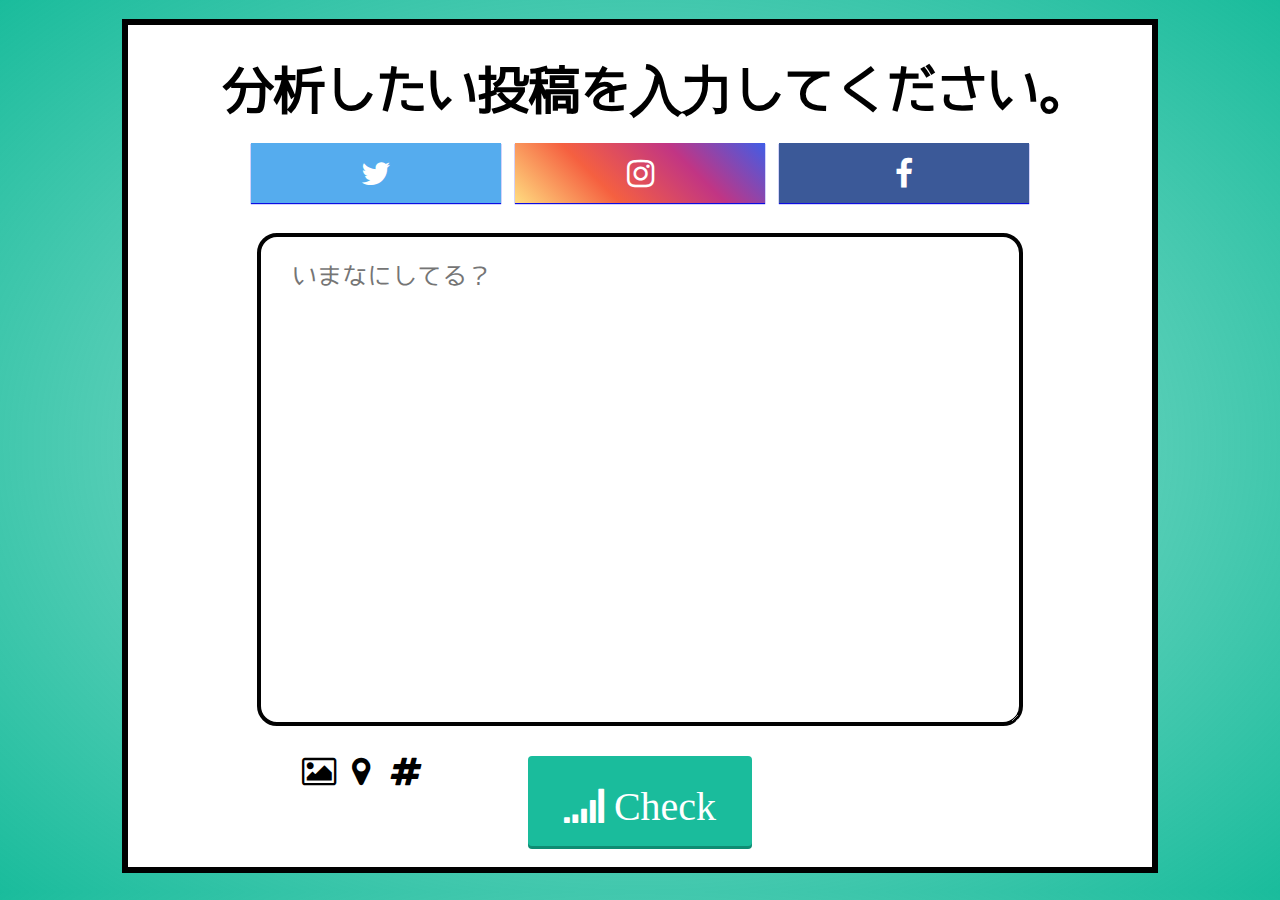
==== input_form.html @ 69438209 "first commit" ====
<!DOCTYPE html>
<html lang="ja">
<head>
    <meta charset="UTF-8">
    <title>SNS投稿チェッカー</title>
    <link rel="stylesheet" href="./css/style_input.css"> 
    <script src="//ajax.googleapis.com/ajax/libs/jquery/3.2.1/jquery.min.js"></script>
    <script src="./js/jquery-3.2.1.min.js"></script>  
    <link href="./css/data_text_css.css" rel="stylesheet" />
    <link href="http://netdna.bootstrapcdn.com/font-awesome/4.7.0/css/font-awesome.css" rel="stylesheet"> 
     <style type="text/css">
 <!--
        .login {letter-spacing: 2px;}
         a   { text-decoration:none;}
 -->
 </style>   
    <script>
        $('#fa-picture').click(function(){
            $('#img_upload_image').css('color', '#fff');
        });
    </script>         
</head>
<body>
    <div class="back"></div> 
    <div class="input">
       <h1>
           分析したい投稿を入力してください。
       </h1>    
                <div class="sns_icons">
                    <a class="btn twitter-btn" href="./index.html">
                        <i class="fa fa-twitter fa-2x" aria-hidden="true"></i>
                    </a>

                    <a class="btn instagram-btn" href="./index.html">
                        <i class="fa fa-instagram fa-2x" aria-hidden="true"></i>
                    </a>


                    <a class="btn facebook-btn" href="./index.html">
                        <i class="fa fa-facebook fa-2x" aria-hidden="true"></i>                      
                    </a> 
                    
                    <div class="from-sankaku">
                        
                        
                    </div>
        <textarea class="form" id="form" rows="10" cols="14" placeholder="いまなにしてる？"></textarea>

        <!--<ul class="uploads">
           <li>-->
           <div id="img_uploading">
            <form action="POST">
              <div id="img_upload">
                <i class="fa fa-picture-o fa-2x" aria-hidden="true" id="img_upload">
                <input type="file" id="img_upload_form">
                </i>
              </div>
            </form>  
            </div>
           <!--</li> 
           <li>     -->              
            <form>
               <div id="location_upload">
                <i class="fa fa-map-marker fa-2x" aria-hidden="true"></i>
                </div>
            </form>
           <!--</li>            
        </ul>-->  
            <form>
               <div id="hash_upload">
                <i class="fa fa-hashtag fa-2x" aria-hidden="true"></i>
                </div>
            </form>        
        <a class="check-btn" id = "check-btn" href="./loading.html">
         <p><i class="fa fa-signal fa-2x" aria-hidden="true"> Check</i></p>
        </a>
        </div>    
  
    </div>
       
</body>
</html>
---- css/style_input.css ----
*{
    margin: 0;
    padding: 0;
}

@font-face {
	font-family: 'FlopDesignFONT';
	src: url('./font/FlopDesignFONT.woff') format('woff');
}

body{
    margin-top: 1.5%;
    margin-bottom: 1.5%;    
    background: -moz-radial-gradient(center, ellipse cover, rgba(26,188,156,0.42) 0%, rgba(26,188,156,0.79) 64%, rgba(26,188,156,1) 100%); /* FF3.6-15 */
    background: -webkit-radial-gradient(center, ellipse cover, rgba(26,188,156,0.42) 0%,rgba(26,188,156,0.79) 64%,rgba(26,188,156,1) 100%); /* Chrome10-25,Safari5.1-6 */
    background: radial-gradient(ellipse at center, rgba(26,188,156,0.42) 0%,rgba(26,188,156,0.79) 64%,rgba(26,188,156,1) 100%); /* W3C, IE10+, FF16+, Chrome26+, Opera12+, Safari7+ */
    filter: progid:DXImageTransform.Microsoft.gradient( startColorstr='#6b1abc9c', endColorstr='#1abc9c',GradientType=1 ); /* IE6-9 fallback on horizontal gradient */
}

.input{
    text-align: center;   
    margin: 0 auto;
    width: 80%;
    background-color: #fff;
    border: 6px solid;    
}

.input h1{
    padding-left: 3%;
    letter-spacing: -2px;
    font-family: "FlopDesignFONT";   
    margin-top: 3%;
    font-size: 330%;
}

/*ボタン*/

.btn{
    margin: 5px;
    margin-top: 15px;
    margin-bottom: 20px;    
    display: inline-block;
    width: 250px;
    height: 60px;
    box-shadow: 0 1px 1px 0 rgba(128,128,128,0.1), 0 1px 1px 0 ;
}

.btn:hover {
    opacity: 0.85;
    box-shadow: 0 3px 3px 0 rgba(128,128,128,0.1), 0 3px 3px 0;  
}


/*ボタン*/
.twitter-btn{
    background-color:#55acee;
}

.instagram-btn{
    z-index: 10;    
    /* Permalink - use to edit and share this gradient: http://colorzilla.com/gradient-editor/#ffdc80+0,f56040+34,c13584+68,405de6+100 */
    background: #ffdc80; /* Old browsers */
    background: -moz-linear-gradient(45deg, #ffdc80 0%, #f56040 34%, #c13584 68%, #405de6 100%); /* FF3.6-15 */
    background: -webkit-linear-gradient(45deg, #ffdc80 0%,#f56040 34%,#c13584 68%,#405de6 100%); /* Chrome10-25,Safari5.1-6 */
    background: linear-gradient(45deg, #ffdc80 0%,#f56040 34%,#c13584 68%,#405de6 100%); /* W3C, IE10+, FF16+, Chrome26+, Opera12+, Safari7+ */
    filter: progid:DXImageTransform.Microsoft.gradient( startColorstr='#ffdc80', endColorstr='#405de6',GradientType=1 ); /* IE6-9 fallback on horizontal gradient */
}

.facebook-btn{  
    background-color:#3B5998;
}

.fa-twitter, .fa-instagram, .fa-facebook{ 
    padding-top: 15px;  
    color: #fff;
}

/*ボタン内文字*/
p{    
    font-family: "FlopDesignFONT";       
    color: #fff;    
    font-size: 20px;
    text-decoration: none;
    padding-top:15px;
}


/*フォーム*/
.form {
    position: relative;
    font-family: "FlopDesignFONT";       
    margin-top: 3%;    
    display: block;
    height: 1%;
    padding: 1%;
    padding-top: 2.4%;
    padding-left: 3%;    
    font-size: 25px;
    color: #020202;
    margin: 0 auto; 
    margin-top: 1%;
    height: 450px;    
    width: 70%;

    background-color: #ffffff;
    border-radius: 20px;
    border: 4px solid;
}

.from-sankaku {
    content: ' ';
    height: 0;
    position: absolute;
    width: 0;
    border: 30px solid transparent;
    border-bottom-color: #333;
    top: 25%;
    right: 29.5%; 
}   
.from-sankaku:after {
    background-color:#fff;
}   


/*checkボタン*/
.fa-signal {
    margin-bottom: 2%;    
	display: inline-block;
	width: 20%;
	height: 50px;
	box-shadow: 0 3px 0 #0e8c73;    
	outline: none;
    padding:10px;
    margin-top: 1.5%;
	background-color: #1abc9c;
	border-radius: 4px;
	color: #fff;
    
    font-size: 33px;
	text-align: center;
	text-decoration: none;    
	line-height: 52px;
   
}
.fa-signal:hover {
	background-color: #31c8aa;
	box-shadow: 0 3px 0 #23a188;
}
.fa-signal:active {
	top: 3px;
	box-shadow: none;
}

.fa-signal{
    text-align: center;
    padding-top:30px;
}

.check-btn{
    text-align: center;    
    margin: 0 auto;    
}

.check-btn p{
     font-family: "FlopDesignFONT";   
}

/*アップロード系統*/
.uploads{
    width: 400px;
    position: absolute;
    list-style-type: none; 
    float: left;
    overflow: hidden;
    top: 91%;    
    left: 22%;
}

#img_uploading{    
    position: absolute;
    width: 100px;
    left: 21%;
    top: 84%;
}

/*画像アップロード*/
#img_upload {
  position: relative;

/*top: -24px;
  left: 10%;
*/    
}
#img_upload_image {
  position: absolute;
  top: 0;
  left: 0;
}
#img_upload_form{
  position: absolute;
  top: 0;
  right: 0;
  height: 30px;
  filter: alpha(opacity = 0); /* for IE6, IE7 */
  opacity: 0;
  z-index: 1;
  cursor: pointer;
}

/*現在位置アップロード*/
#location_upload {
    position: absolute;
    left: 27.5%;
    top: 84%;    

/*    
  margin-top: -7.1%;
  margin-left: -50%;   
*/    
}

#hash_upload {
    position: absolute;
    left: 30.5%;
    top: 84%;    

/*    
  margin-top: -7.1%;
  margin-left: -50%;   
*/    
}
---- css/data_text_css.css ----
.pace {
  -webkit-pointer-events: none;
  pointer-events: none;

  -webkit-user-select: none;
  -moz-user-select: none;
  user-select: none;

  -webkit-box-sizing: border-box;
  -moz-box-sizing: border-box;
  -ms-box-sizing: border-box;
  -o-box-sizing: border-box;
  box-sizing: border-box;

  -webkit-border-radius: 10px;
  -moz-border-radius: 10px;
  border-radius: 10px;

  -webkit-background-clip: padding-box;
  -moz-background-clip: padding;
  background-clip: padding-box;

  z-index: 2000;
  position: fixed;
  margin: auto;
  top: 24px;
  left: 0;
  right: 0;
  bottom: 0;
  width: 600px;
  height: 50px;
  overflow: hidden;
}

.pace .pace-progress {
  -webkit-box-sizing: border-box;
  -moz-box-sizing: border-box;
  -ms-box-sizing: border-box;
  -o-box-sizing: border-box;
  box-sizing: border-box;

  -webkit-border-radius: 4px;
  -moz-border-radius: 4px;
  border-radius: 4px;

  -webkit-background-clip: padding-box;
  -moz-background-clip: padding;
  background-clip: padding-box;

  -webkit-transform: translate3d(0, 0, 0);
  transform: translate3d(0, 0, 0);

  display: block;
  position: absolute;
  right: 100%;
  margin-right: -7px;
  width: 93%;
  top: 7px;
  height: 14px;
  font-size: 12px;
  background: #29d;
  color: #29d;
  line-height: 60px;
  font-weight: bold;
  font-family: Helvetica, Arial, "Lucida Grande", sans-serif;

  -webkit-box-shadow: 120px 0 #fff, 240px 0 #fff;
  -ms-box-shadow: 120px 0 #fff, 240px 0 #fff;
  box-shadow: 120px 0 #fff, 240px 0 #fff;
}

.pace .pace-progress:after {
  content: attr(data-progress-text);
  display: inline-block;
  position: fixed;
  width: 45px;
  text-align: right;
  right: 0;
  padding-right: 16px;
  top: 4px;
}

.pace .pace-progress[data-progress-text="0%"]:after { right: -200px }
.pace .pace-progress[data-progress-text="1%"]:after { right: -198.14px }
.pace .pace-progress[data-progress-text="2%"]:after { right: -196.28px }
.pace .pace-progress[data-progress-text="3%"]:after { right: -194.42px }
.pace .pace-progress[data-progress-text="4%"]:after { right: -192.56px }
.pace .pace-progress[data-progress-text="5%"]:after { right: -190.7px }
.pace .pace-progress[data-progress-text="6%"]:after { right: -188.84px }
.pace .pace-progress[data-progress-text="7%"]:after { right: -186.98px }
.pace .pace-progress[data-progress-text="8%"]:after { right: -185.12px }
.pace .pace-progress[data-progress-text="9%"]:after { right: -183.26px }
.pace .pace-progress[data-progress-text="10%"]:after { right: -181.4px }
.pace .pace-progress[data-progress-text="11%"]:after { right: -179.54px }
.pace .pace-progress[data-progress-text="12%"]:after { right: -177.68px }
.pace .pace-progress[data-progress-text="13%"]:after { right: -175.82px }
.pace .pace-progress[data-progress-text="14%"]:after { right: -173.96px }
.pace .pace-progress[data-progress-text="15%"]:after { right: -172.1px }
.pace .pace-progress[data-progress-text="16%"]:after { right: -170.24px }
.pace .pace-progress[data-progress-text="17%"]:after { right: -168.38px }
.pace .pace-progress[data-progress-text="18%"]:after { right: -166.52px }
.pace .pace-progress[data-progress-text="19%"]:after { right: -164.66px }
.pace .pace-progress[data-progress-text="20%"]:after { right: -162.8px }
.pace .pace-progress[data-progress-text="21%"]:after { right: -160.94px }
.pace .pace-progress[data-progress-text="22%"]:after { right: -159.08px }
.pace .pace-progress[data-progress-text="23%"]:after { right: -157.22px }
.pace .pace-progress[data-progress-text="24%"]:after { right: -155.36px }
.pace .pace-progress[data-progress-text="25%"]:after { right: -153.5px }
.pace .pace-progress[data-progress-text="26%"]:after { right: -151.64px }
.pace .pace-progress[data-progress-text="27%"]:after { right: -149.78px }
.pace .pace-progress[data-progress-text="28%"]:after { right: -147.92px }
.pace .pace-progress[data-progress-text="29%"]:after { right: -146.06px }
.pace .pace-progress[data-progress-text="30%"]:after { right: -144.2px }
.pace .pace-progress[data-progress-text="31%"]:after { right: -142.34px }
.pace .pace-progress[data-progress-text="32%"]:after { right: -140.48px }
.pace .pace-progress[data-progress-text="33%"]:after { right: -138.62px }
.pace .pace-progress[data-progress-text="34%"]:after { right: -136.76px }
.pace .pace-progress[data-progress-text="35%"]:after { right: -134.9px }
.pace .pace-progress[data-progress-text="36%"]:after { right: -133.04px }
.pace .pace-progress[data-progress-text="37%"]:after { right: -131.18px }
.pace .pace-progress[data-progress-text="38%"]:after { right: -129.32px }
.pace .pace-progress[data-progress-text="39%"]:after { right: -127.46px }
.pace .pace-progress[data-progress-text="40%"]:after { right: -125.6px }
.pace .pace-progress[data-progress-text="41%"]:after { right: -123.74px }
.pace .pace-progress[data-progress-text="42%"]:after { right: -121.88px }
.pace .pace-progress[data-progress-text="43%"]:after { right: -120.02px }
.pace .pace-progress[data-progress-text="44%"]:after { right: -118.16px }
.pace .pace-progress[data-progress-text="45%"]:after { right: -116.3px }
.pace .pace-progress[data-progress-text="46%"]:after { right: -114.44px }
.pace .pace-progress[data-progress-text="47%"]:after { right: -112.58px }
.pace .pace-progress[data-progress-text="48%"]:after { right: -110.72px }
.pace .pace-progress[data-progress-text="49%"]:after { right: -108.86px }
.pace .pace-progress[data-progress-text="50%"]:after { right: -107px }
.pace .pace-progress[data-progress-text="51%"]:after { right: -105.14px }
.pace .pace-progress[data-progress-text="52%"]:after { right: -103.28px }
.pace .pace-progress[data-progress-text="53%"]:after { right: -101.42px }
.pace .pace-progress[data-progress-text="54%"]:after { right: -99.56px }
.pace .pace-progress[data-progress-text="55%"]:after { right: -97.7px }
.pace .pace-progress[data-progress-text="56%"]:after { right: -95.84px }
.pace .pace-progress[data-progress-text="57%"]:after { right: -93.98px }
.pace .pace-progress[data-progress-text="58%"]:after { right: -92.12px }
.pace .pace-progress[data-progress-text="59%"]:after { right: -90.26px }
.pace .pace-progress[data-progress-text="60%"]:after { right: -88.4px }
.pace .pace-progress[data-progress-text="61%"]:after { right: -86.53999999999999px }
.pace .pace-progress[data-progress-text="62%"]:after { right: -84.68px }
.pace .pace-progress[data-progress-text="63%"]:after { right: -82.82px }
.pace .pace-progress[data-progress-text="64%"]:after { right: -80.96000000000001px }
.pace .pace-progress[data-progress-text="65%"]:after { right: -79.1px }
.pace .pace-progress[data-progress-text="66%"]:after { right: -77.24px }
.pace .pace-progress[data-progress-text="67%"]:after { right: -75.38px }
.pace .pace-progress[data-progress-text="68%"]:after { right: -73.52px }
.pace .pace-progress[data-progress-text="69%"]:after { right: -71.66px }
.pace .pace-progress[data-progress-text="70%"]:after { right: -69.8px }
.pace .pace-progress[data-progress-text="71%"]:after { right: -67.94px }
.pace .pace-progress[data-progress-text="72%"]:after { right: -66.08px }
.pace .pace-progress[data-progress-text="73%"]:after { right: -64.22px }
.pace .pace-progress[data-progress-text="74%"]:after { right: -62.36px }
.pace .pace-progress[data-progress-text="75%"]:after { right: -60.5px }
.pace .pace-progress[data-progress-text="76%"]:after { right: -58.64px }
.pace .pace-progress[data-progress-text="77%"]:after { right: -56.78px }
.pace .pace-progress[data-progress-text="78%"]:after { right: -54.92px }
.pace .pace-progress[data-progress-text="79%"]:after { right: -53.06px }
.pace .pace-progress[data-progress-text="80%"]:after { right: -51.2px }
.pace .pace-progress[data-progress-text="81%"]:after { right: -49.34px }
.pace .pace-progress[data-progress-text="82%"]:after { right: -47.480000000000004px }
.pace .pace-progress[data-progress-text="83%"]:after { right: -45.62px }
.pace .pace-progress[data-progress-text="84%"]:after { right: -43.76px }
.pace .pace-progress[data-progress-text="85%"]:after { right: -41.9px }
.pace .pace-progress[data-progress-text="86%"]:after { right: -40.04px }
.pace .pace-progress[data-progress-text="87%"]:after { right: -38.18px }
.pace .pace-progress[data-progress-text="88%"]:after { right: -36.32px }
.pace .pace-progress[data-progress-text="89%"]:after { right: -34.46px }
.pace .pace-progress[data-progress-text="90%"]:after { right: -32.6px }
.pace .pace-progress[data-progress-text="91%"]:after { right: -30.740000000000002px }
.pace .pace-progress[data-progress-text="92%"]:after { right: -28.880000000000003px }
.pace .pace-progress[data-progress-text="93%"]:after { right: -27.02px }
.pace .pace-progress[data-progress-text="94%"]:after { right: -25.16px }
.pace .pace-progress[data-progress-text="95%"]:after { right: -23.3px }
.pace .pace-progress[data-progress-text="96%"]:after { right: -21.439999999999998px }
.pace .pace-progress[data-progress-text="97%"]:after { right: -19.58px }
.pace .pace-progress[data-progress-text="98%"]:after { right: -17.72px }
.pace .pace-progress[data-progress-text="99%"]:after { right: -15.86px }
.pace .pace-progress[data-progress-text="100%"]:after { right: -14px }


.pace .pace-activity {
  position: absolute;
  width: 100%;
  height: 28px;
  z-index: 2001;
  box-shadow: inset 0 0 0 2px #29d, inset 0 0 0 7px #FFF;
  border-radius: 10px;
}

.pace.pace-inactive {
  display: none;
}
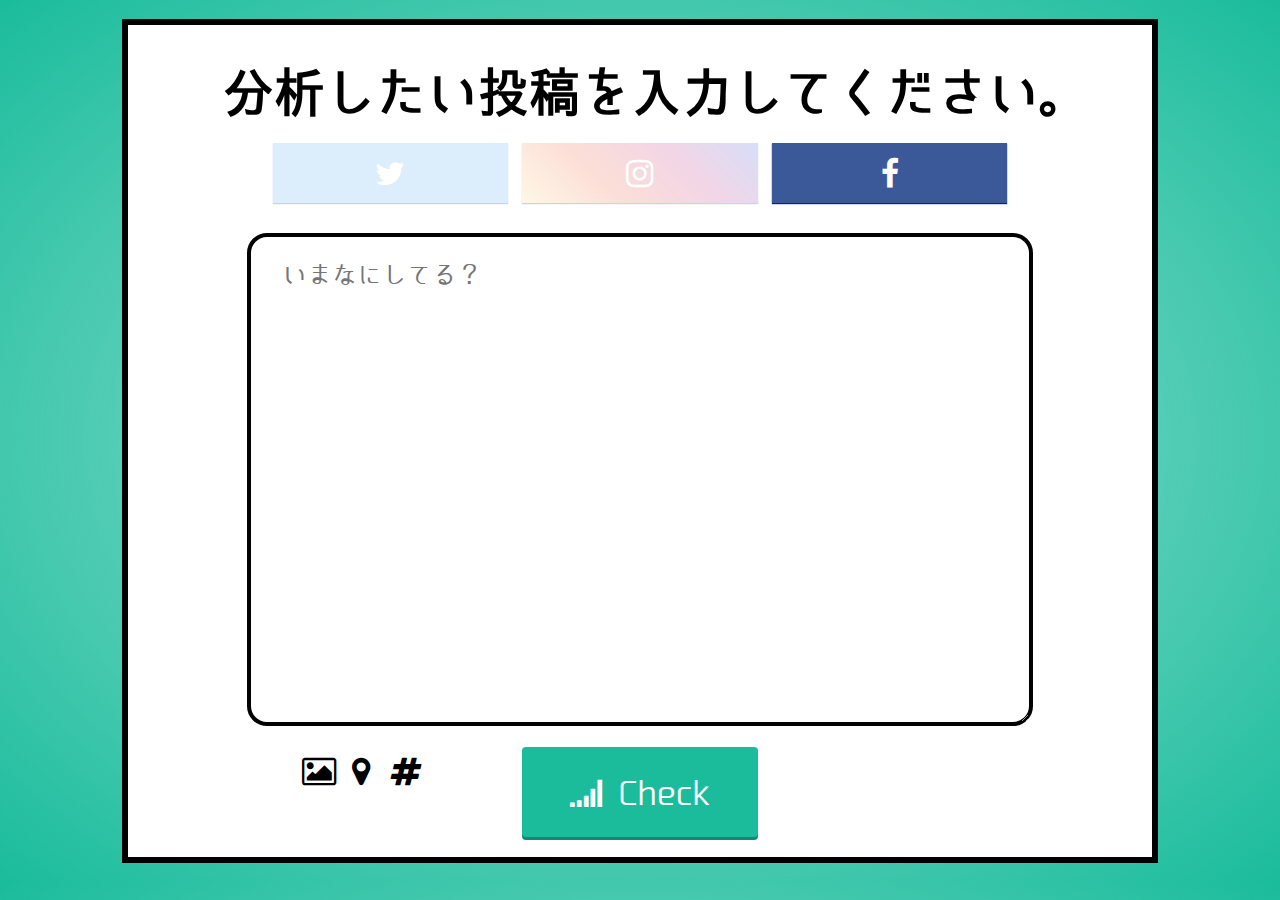
==== commit 81b303b5: "first commit" ====
--- a/input_form.html
+++ b/input_form.html
@@ -1,82 +1,84 @@
 <!DOCTYPE html>
 <html lang="ja">
+
 <head>
     <meta charset="UTF-8">
-    <title>SNS投稿チェッカー</title>
-    <link rel="stylesheet" href="./css/style_input.css"> 
+    <title>いいね!リーダー</title>
+    <link rel="stylesheet" href="./css/style_input.css">
     <script src="//ajax.googleapis.com/ajax/libs/jquery/3.2.1/jquery.min.js"></script>
-    <script src="./js/jquery-3.2.1.min.js"></script>  
+    <script src="./js/jquery-3.2.1.min.js"></script>
+    <script src="./js/tab.js"></script>
     <link href="./css/data_text_css.css" rel="stylesheet" />
-    <link href="http://netdna.bootstrapcdn.com/font-awesome/4.7.0/css/font-awesome.css" rel="stylesheet"> 
-     <style type="text/css">
- <!--
-        .login {letter-spacing: 2px;}
-         a   { text-decoration:none;}
- -->
- </style>   
-    <script>
-        $('#fa-picture').click(function(){
-            $('#img_upload_image').css('color', '#fff');
-        });
-    </script>         
+    <link href="https://netdna.bootstrapcdn.com/font-awesome/4.7.0/css/font-awesome.css" rel="stylesheet">
+    <style type="text/css">
+        <!-- a {
+            text-decoration: none;
+        }
+        
+        -->
+    </style>
 </head>
+
 <body>
-    <div class="back"></div> 
+    <div class="back"></div>
     <div class="input">
-       <h1>
-           分析したい投稿を入力してください。
-       </h1>    
-                <div class="sns_icons">
-                    <a class="btn twitter-btn" href="./index.html">
-                        <i class="fa fa-twitter fa-2x" aria-hidden="true"></i>
-                    </a>
+        <h1>
+            分析したい投稿を入力してください。
+        </h1>
+        <div class="sns_icons">
+            <a class="btn twitter-btn btn1" href="#" data-page="1">
+                <i class="fa fa-twitter fa-2x" aria-hidden="true"></i>
+            </a>
 
-                    <a class="btn instagram-btn" href="./index.html">
-                        <i class="fa fa-instagram fa-2x" aria-hidden="true"></i>
-                    </a>
+            <a class="btn instagram-btn btn2" href="#" data-page="2">
+                <i class="fa fa-instagram fa-2x" aria-hidden="true"></i>
+            </a>
+
+            <a class="btn facebook-btn btn3" href="#" data-page="3">
+                <i class="fa fa-facebook fa-2x" aria-hidden="true"></i>
+            </a>
+
+            <div class="from-sankaku">
 
 
-                    <a class="btn facebook-btn" href="./index.html">
-                        <i class="fa fa-facebook fa-2x" aria-hidden="true"></i>                      
-                    </a> 
-                    
-                    <div class="from-sankaku">
-                        
-                        
-                    </div>
-        <textarea class="form" id="form" rows="10" cols="14" placeholder="いまなにしてる？"></textarea>
+            </div>
 
-        <!--<ul class="uploads">
+            <textarea class="form tab-page tab1" id="form" rows="10" cols="14" placeholder="いまなにしてる？"></textarea>
+            <textarea class="form tab-page tab2" id="form" rows="10" cols="14" placeholder="キャプションを入力..."></textarea>
+            <textarea class="form tab-page tab3" id="form" rows="10" cols="14" placeholder="今なにしてる?"></textarea>
+
+            <!--<ul class="uploads">
            <li>-->
-           <div id="img_uploading">
-            <form action="POST">
-              <div id="img_upload">
-                <i class="fa fa-picture-o fa-2x" aria-hidden="true" id="img_upload">
+            <div id="img_uploading">
+                <form action="POST">
+                    <div id="img_upload">
+                        <i class="fa fa-picture-o fa-2x" aria-hidden="true" id="img_upload">
                 <input type="file" id="img_upload_form">
                 </i>
-              </div>
-            </form>  
+                    </div>
+                </form>
             </div>
-           <!--</li> 
-           <li>     -->              
+            <!--</li> 
+           <li>     -->
             <form>
-               <div id="location_upload">
-                <i class="fa fa-map-marker fa-2x" aria-hidden="true"></i>
+                <div id="location_upload">
+                    <i class="fa fa-map-marker fa-2x" aria-hidden="true"></i>
                 </div>
             </form>
-           <!--</li>            
-        </ul>-->  
+            <!--</li>            
+        </ul>-->
             <form>
-               <div id="hash_upload">
-                <i class="fa fa-hashtag fa-2x" aria-hidden="true"></i>
+                <div id="hash_upload">
+                    <i class="fa fa-hashtag fa-2x tab3" aria-hidden="true"></i>
                 </div>
-            </form>        
-        <a class="check-btn" id = "check-btn" href="./loading.html">
-         <p><i class="fa fa-signal fa-2x" aria-hidden="true"> Check</i></p>
-        </a>
-        </div>    
-  
+            </form>
+            <a class="check-btn" id="check-btn" href="./loading.html">
+                <i class="fa fa-signal fa-2x" aria-hidden="true"><span class="check"> Check</span></i>
+            </a>
+        </div>
+
     </div>
-       
+
 </body>
+
 </html>--- a/css/style_input.css
+++ b/css/style_input.css
@@ -5,7 +5,7 @@
 
 @font-face {
 	font-family: 'FlopDesignFONT';
-	src: url('./font/FlopDesignFONT.woff') format('woff');
+	src: url('./font/03SmartFontUI.woff') format('woff');
 }
 
 body{
@@ -29,7 +29,7 @@
     padding-left: 3%;
     letter-spacing: -2px;
     font-family: "FlopDesignFONT";   
-    margin-top: 3%;
+    margin-top: 4%;
     font-size: 330%;
 }
 
@@ -37,19 +37,19 @@
 
 .btn{
     margin: 5px;
-    margin-top: 15px;
+    margin-top: 25px;
     margin-bottom: 20px;    
     display: inline-block;
-    width: 250px;
+    width: 23%;
     height: 60px;
     box-shadow: 0 1px 1px 0 rgba(128,128,128,0.1), 0 1px 1px 0 ;
+    opacity: 0.2;
 }
 
 .btn:hover {
     opacity: 0.85;
     box-shadow: 0 3px 3px 0 rgba(128,128,128,0.1), 0 3px 3px 0;  
 }
-
 
 /*ボタン*/
 .twitter-btn{
@@ -67,7 +67,8 @@
 }
 
 .facebook-btn{  
-    background-color:#3B5998;
+    background-color: #3B5998;
+    opacity: 1;    
 }
 
 .fa-twitter, .fa-instagram, .fa-facebook{ 
@@ -89,12 +90,12 @@
 .form {
     position: relative;
     font-family: "FlopDesignFONT";       
-    margin-top: 3%;    
     display: block;
     height: 1%;
     padding: 1%;
     padding-top: 2.4%;
     padding-left: 3%;    
+    padding-right: 3%;        
     font-size: 25px;
     color: #020202;
     margin: 0 auto; 
@@ -107,31 +108,18 @@
     border: 4px solid;
 }
 
-.from-sankaku {
-    content: ' ';
-    height: 0;
-    position: absolute;
-    width: 0;
-    border: 30px solid transparent;
-    border-bottom-color: #333;
-    top: 25%;
-    right: 29.5%; 
-}   
-.from-sankaku:after {
-    background-color:#fff;
-}   
 
 
 /*checkボタン*/
-.fa-signal {
+.fa-signal {   
     margin-bottom: 2%;    
 	display: inline-block;
-	width: 20%;
+	width: 21%;
 	height: 50px;
 	box-shadow: 0 3px 0 #0e8c73;    
 	outline: none;
     padding:10px;
-    margin-top: 1.5%;
+    margin-top: 2%;
 	background-color: #1abc9c;
 	border-radius: 4px;
 	color: #fff;
@@ -156,13 +144,13 @@
     padding-top:30px;
 }
 
-.check-btn{
+.check-btn{ 
     text-align: center;    
-    margin: 0 auto;    
-}
-
-.check-btn p{
-     font-family: "FlopDesignFONT";   
+    margin: 0 auto;  
+}
+
+.check{
+    font-family: "FlopDesignFONT";   
 }
 
 /*アップロード系統*/
@@ -228,4 +216,210 @@
   margin-top: -7.1%;
   margin-left: -50%;   
 */    
+}
+
+
+.tab-page {    
+    /* 最初は全部非表示 */
+    display: none;
+}
+
+.tab1 {
+    display: block;
+}
+
+
+@media screen and (max-width: 1137px) {
+    /*アップロード系統*/
+
+
+    #img_uploading{    
+        left: 20%;
+        top: 80%;
+    }
+
+    .input h1{
+        padding-left: 3%;
+        letter-spacing: -2px;
+        font-family: "FlopDesignFONT";   
+        margin-top: 4%;
+        font-size: 246%;
+    }    
+    
+    #img_upload {
+      position: relative;  
+    }
+
+    /*現在位置アップロード*/
+    #location_upload {
+        top: 80%;     
+    }
+
+    #hash_upload {
+        top: 80%;
+    }    
+    
+}
+@media screen and (max-width: 903px) {
+    #img_uploading{    
+        left: 19%;
+        top: 78%;
+    }
+
+    .input h1{
+        padding-left: 3%;
+        letter-spacing: -2px;
+        font-family: "FlopDesignFONT";   
+        margin-top: 4%;
+        font-size: 230%;
+    }    
+    
+    #img_upload {
+      position: relative;  
+    }
+
+    /*現在位置アップロード*/
+    #location_upload {
+        left: 29%;        
+        top: 78%;     
+    }
+
+    #hash_upload {
+        left: 32.5%;         
+        top: 78%;
+    }       
+}
+@media screen and (max-width: 754px) {
+    #img_uploading{    
+        left: 18%;
+        top: 77%;
+    }
+
+    .input h1{
+        padding-left: 3%;
+        letter-spacing: -2px;
+        font-family: "FlopDesignFONT";   
+        margin-top: 4%;
+        font-size: 220%;
+    }    
+    
+    #img_upload {
+      position: relative;  
+    }
+
+    /*現在位置アップロード*/
+    #location_upload {
+        left: 32%;        
+        top: 77%;     
+    }
+
+    #hash_upload {
+        left: 37.5%;         
+        top: 77%;
+    } 
+    .fa-signal {   
+        width: 28%;
+    }  
+    
+    .check{
+        font-size: 80%; 
+    }
+    }
+@media screen and (max-width: 480px) {
+    #img_uploading{    
+        left: 15%;
+        top: 59.5%;
+    }
+
+    .input h1{
+        padding-left: 3%;
+        letter-spacing: -2px;
+        font-family: "FlopDesignFONT";   
+        margin-top: 4%;
+        font-size: 220%;
+    }    
+    
+    #img_upload {
+      position: relative;  
+    }
+
+    /*現在位置アップロード*/
+    #location_upload {
+        left: 34.5%;        
+        top: 59.5%;     
+    }
+
+    #hash_upload {
+        left: 41.5%;         
+        top: 59.5%;
+    } 
+    .fa-signal {   
+        width: 28%;
+    }  
+    
+    .check{
+        font-size: 80%; 
+    } 
+    
+    /*checkボタン*/
+    .fa-signal {   
+        margin-bottom: 10%;    
+        display: inline-block;
+        width: 40%;
+        height: 50px;
+        box-shadow: 0 3px 0 #0e8c73;    
+        outline: none;
+        padding: 14px;
+        padding: 10px;
+        margin-top: 10%;
+        background-color: #1abc9c;
+        border-radius: 4px;
+        color: #fff;
+
+        font-size: 33px;
+        text-align: center;
+        text-decoration: none;    
+        line-height: 52px;
+
+    }   
+
+    /*フォーム*/
+    .form {
+        position: relative;
+        font-family: "FlopDesignFONT";       
+        display: block;
+        height: 1%;
+        padding: 1%;
+        padding-top: 2.4%;
+        padding-left: 3%;    
+        padding-right: 3%;        
+        font-size: 25px;
+        color: #020202;
+        margin: 0 auto; 
+        margin-top: 1%;
+        height: 250px;    
+        width: 70%;
+
+        background-color: #ffffff;
+        border-radius: 20px;
+        border: 3px solid;
+    }    
+    body{
+        margin-top: 15%;        
+    }
+    .input{
+        text-align: center;   
+        margin: 0 auto;
+        width: 80%;
+        background-color: #fff;
+        border: 5px solid;    
+    }
+    .tab-page {    
+        /* 最初は全部非表示 */
+        display: none;
+    }
+
+    .tab1 {
+        display: block;
+    }    
 }